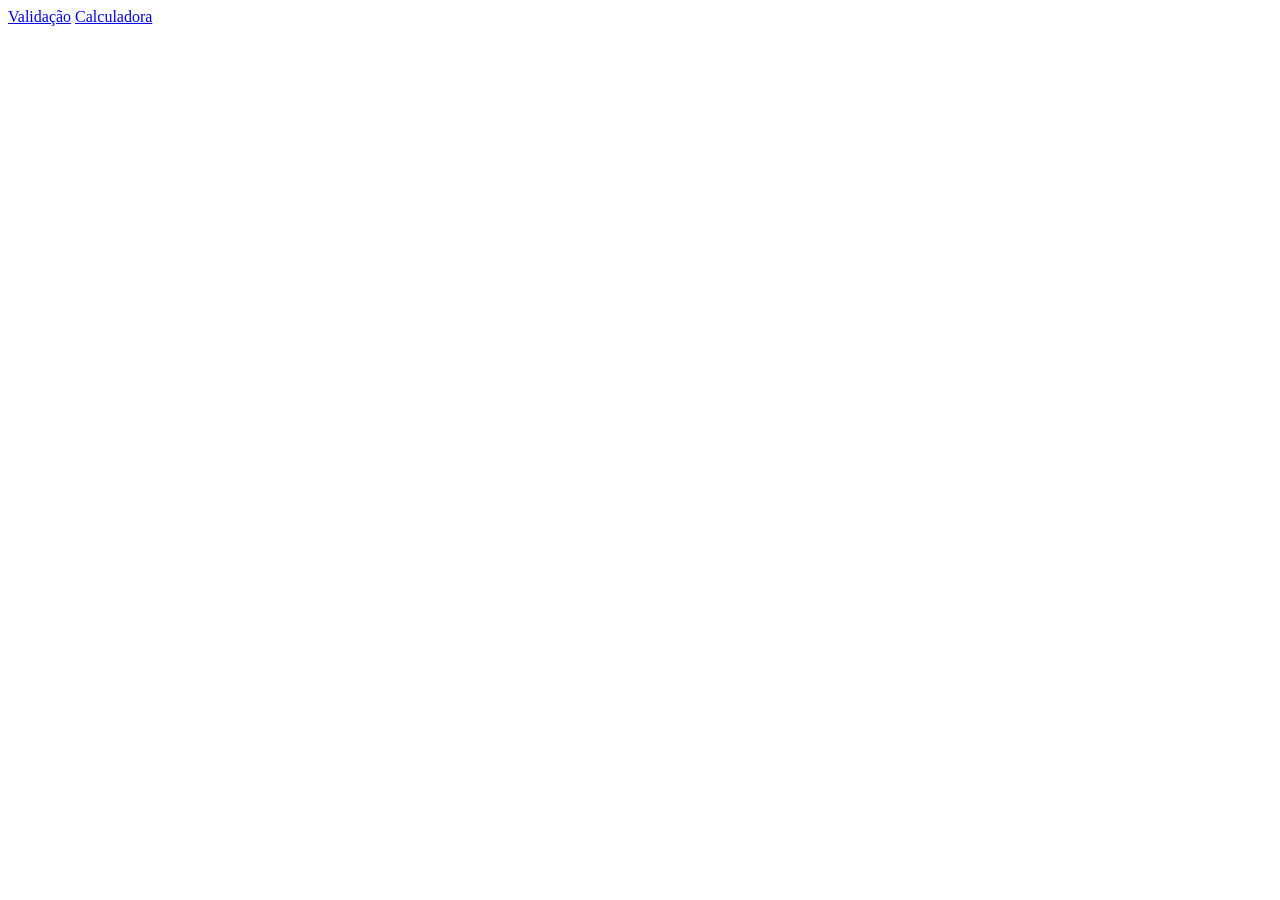
==== index.html @ f041e8db "adicionado a validacao" ====
<!DOCTYPE html>
<html lang="en">
<head>
    <meta charset="UTF-8">
    <meta name="viewport" content="width=device-width, initial-scale=1.0">
    <link rel="stylesheet" href="./style/style.css">
    <script src="./script/script.js" defer></script>
    <title></title>
</head>
<body>
    <div>
        <a href="./validacao.html">Validação</a>
        <a href="./calc.html">Calculadora</a>
    </div>
</body>
</html>
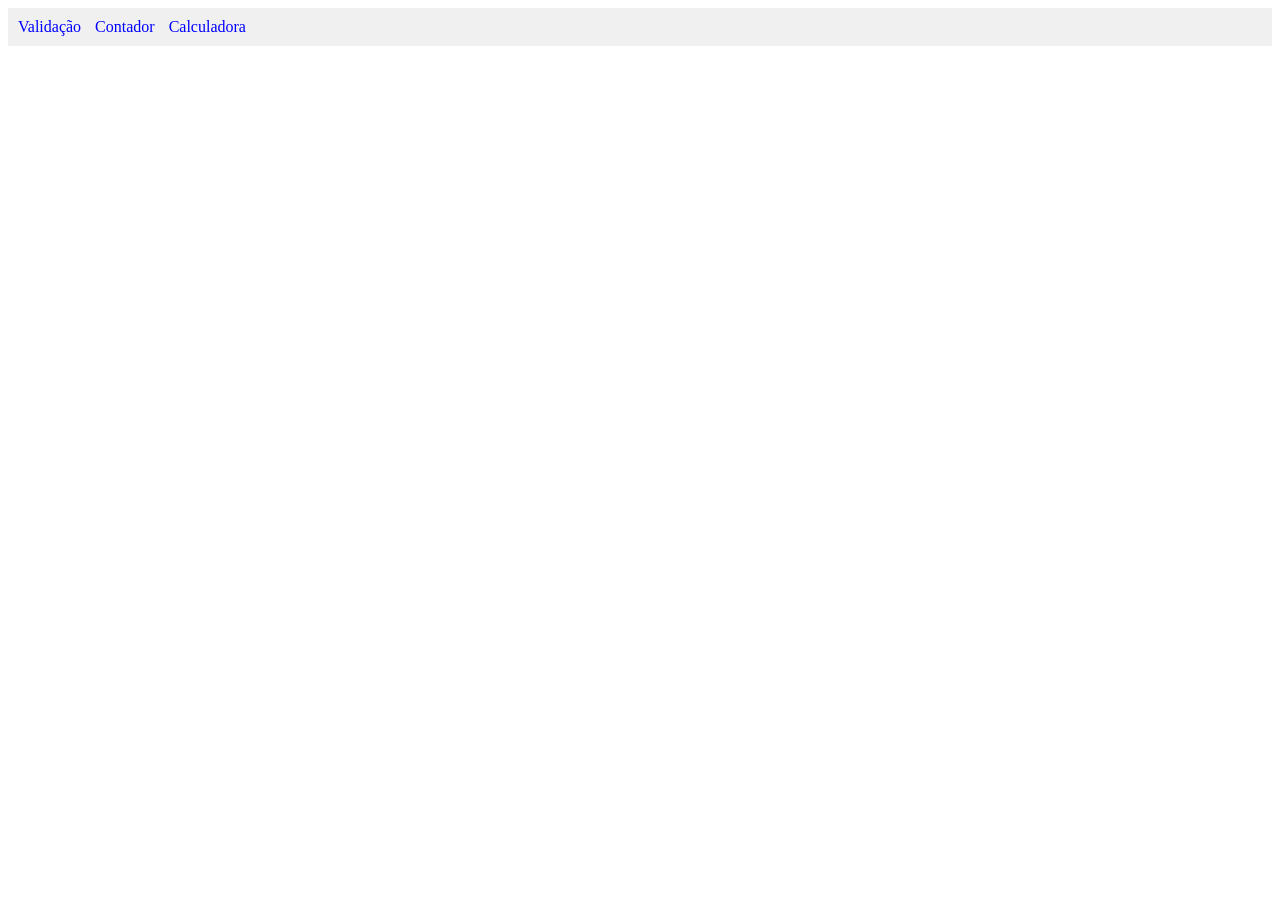
==== commit b4de9ea5: "contador e funcao calculadora adicionados no codigo" ====
--- a/index.html
+++ b/index.html
@@ -1,15 +1,16 @@
 <!DOCTYPE html>
-<html lang="en">
+<html lang="pt-br">
 <head>
     <meta charset="UTF-8">
     <meta name="viewport" content="width=device-width, initial-scale=1.0">
     <link rel="stylesheet" href="./style/style.css">
     <script src="./script/script.js" defer></script>
-    <title></title>
+    <title>JavaScript</title>
 </head>
 <body>
-    <div>
+    <div class="links">
         <a href="./validacao.html">Validação</a>
+        <a href="./contador.html">Contador</a>
         <a href="./calc.html">Calculadora</a>
     </div>
 </body>
--- a/style/style.css
+++ b/style/style.css
@@ -0,0 +1,10 @@
+    .links {
+        padding: 10px;
+        background: #f0f0f0;
+    }
+
+    .links a {
+        margin-right: 10px;
+        text-decoration: none;
+        color: blue;
+    }
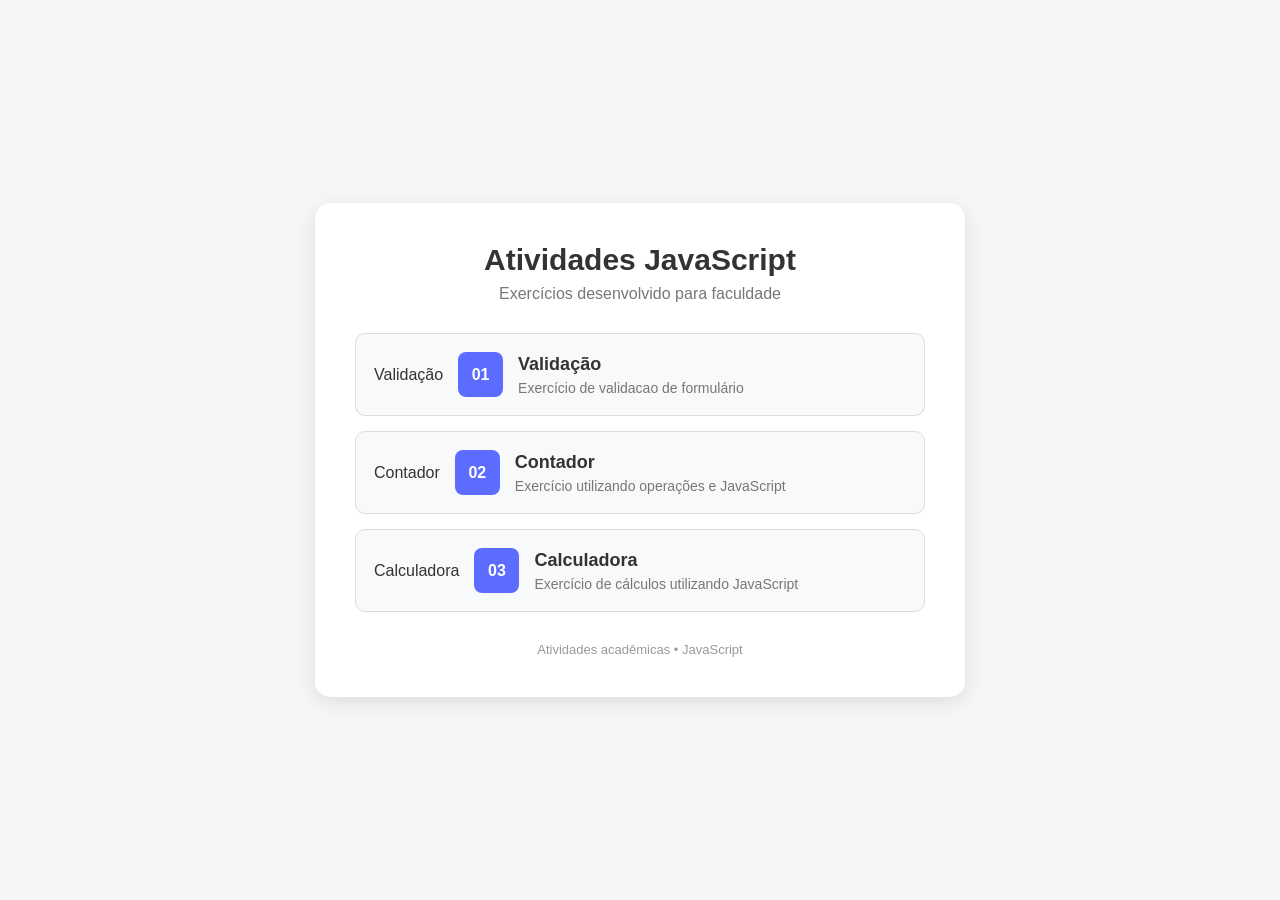
==== commit 654fd94d: "Estilo na pagina inicial e contador adicionado." ====
--- a/index.html
+++ b/index.html
@@ -3,15 +3,134 @@
 <head>
     <meta charset="UTF-8">
     <meta name="viewport" content="width=device-width, initial-scale=1.0">
-    <link rel="stylesheet" href="./style/style.css">
-    <script src="./script/script.js" defer></script>
-    <title>JavaScript</title>
+    <style>
+        * {
+            margin: 0;
+            padding: 0;
+            box-sizing: border-box;
+        }
+
+        body {
+            min-height: 100vh;
+            display: flex;
+            justify-content: center;
+            align-items: center;
+            font-family: Arial, Helvetica, sans-serif;
+            background-color: #f4f6f8;
+            color: #222;
+        }
+
+        .container {
+            width: 90%;
+            max-width: 650px;
+            padding: 40px;
+            background-color: white;
+            border-radius: 15px;
+            box-shadow: 0 5px 20px rgba(0, 0, 0, 0.1);
+        }
+
+        .header {
+            text-align: center;
+            margin-bottom: 30px;
+        }
+
+        .header h1 {
+            margin-bottom: 8px;
+            color: #333;
+            font-size: 30px;
+        }
+
+        .header p {
+            color: #777;
+        }
+
+        .links {
+            display: flex;
+            flex-direction: column;
+            gap: 15px;
+        }
+
+        .card {
+            display: flex;
+            align-items: center;
+            gap: 15px;
+            padding: 18px;
+            text-decoration: none;
+            color: #333;
+            background-color: #f8f9fa;
+            border: 1px solid #ddd;
+            border-radius: 10px;
+            transition: 0.3s;
+        }
+        
+        .card:hover {
+            background-color: #eef1ff;
+            border-color: #5c6cff;
+        }
+
+        .icon {
+            width: 45px;
+            height: 45px;
+            display: flex;
+            justify-content: center;
+            align-items: center;
+            background: #5c6cff;
+            color: white;
+            border-radius: 8px;
+            font-weight: bold;
+        }
+
+        .card h2 {
+            font-size: 18px;
+            margin-bottom: 5px;
+        }
+
+        .card p {
+            color: #777;
+            font-size: 14px;
+        }
+
+        footer {
+            margin-top: 30px;
+            text-align: center;
+            color: #999;
+            font-size: 13px;
+        }
+    </style>
+    <title>Atividades JavaScript</title>
 </head>
 <body>
-    <div class="links">
-        <a href="./validacao.html">Validação</a>
-        <a href="./contador.html">Contador</a>
-        <a href="./calc.html">Calculadora</a>
-    </div>
+    <main class="container">
+        <header class="header">
+            <h1>Atividades JavaScript</h1>
+            <p>Exercícios desenvolvido para faculdade</p>
+        </header>
+        <nav class="links">
+            <a href="./validacao.html" class="card">Validação
+                <div class="icon">01</div>
+                <div>
+                    <h2>Validação</h2>
+                    <p>Exercício de validacao de formulário</p>
+                </div>
+            </a>
+            <a href="./contador.html" class="card">Contador
+                <div class="icon">02</div>
+                <div>
+                    <h2>Contador</h2>
+                    <p>Exercício utilizando operações e JavaScript</p>
+                </div>
+            </a>
+            <a href="./calc.html" class="card">Calculadora
+                <div class="icon">03</div>
+                <div>
+                    <h2>Calculadora</h2>
+                    <p>Exercício de cálculos utilizando JavaScript</p>
+                </div>
+            </a>
+        </nav>
+        <footer>
+            <p>Atividades acadêmicas • JavaScript</p>
+        </footer>
+    </main>
 </body>
 </html>
